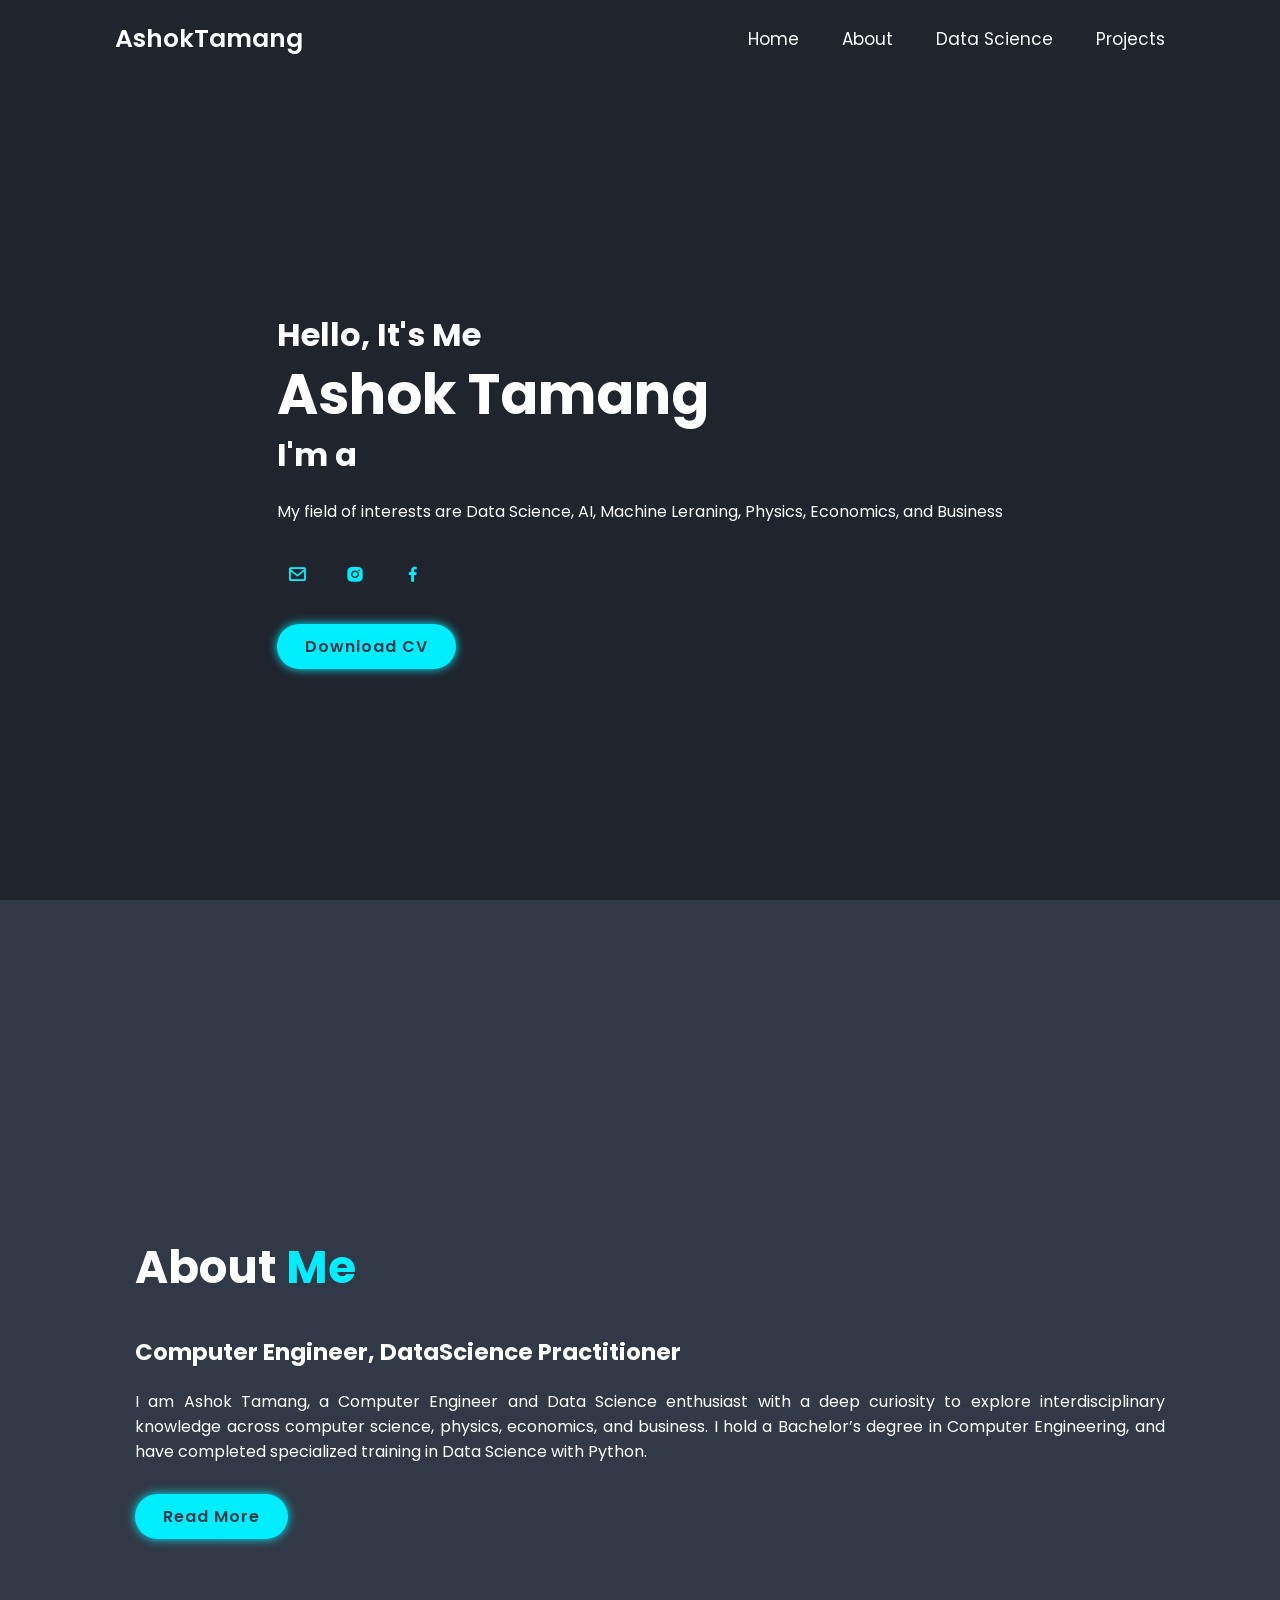
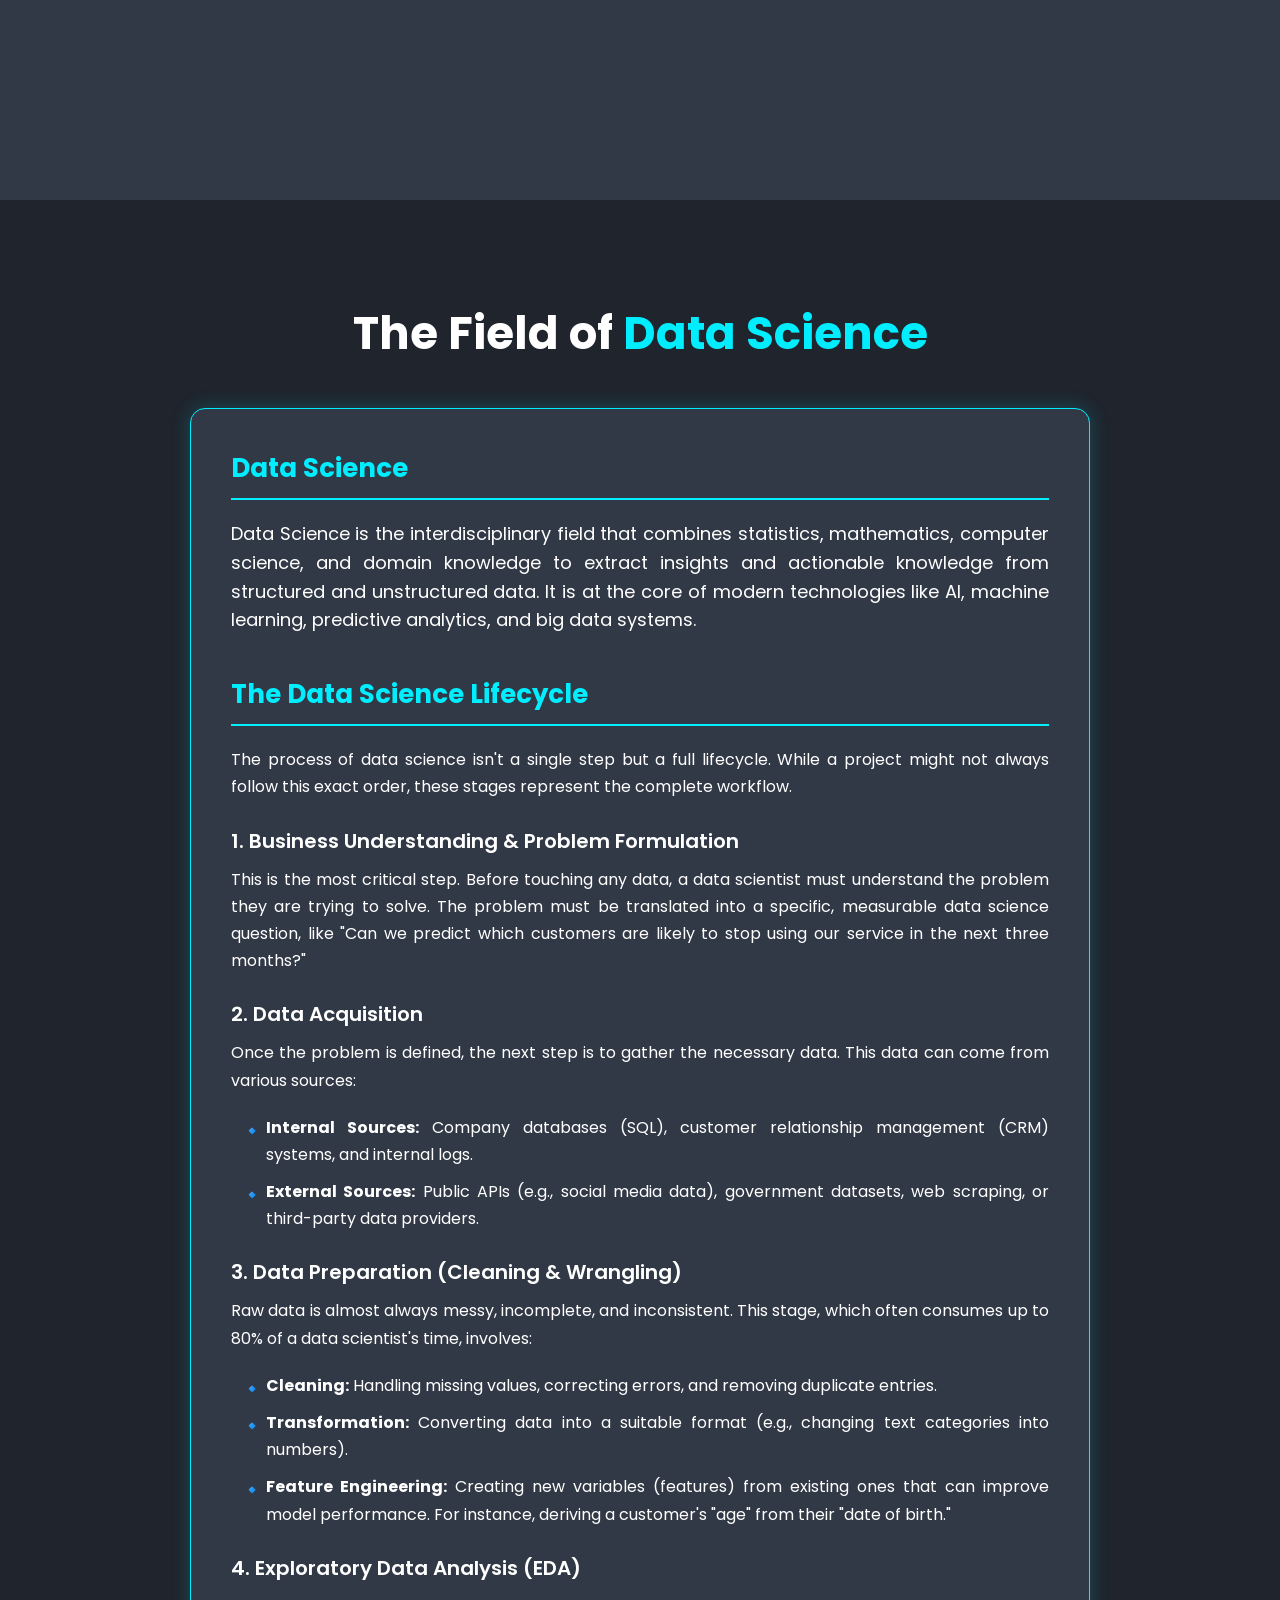
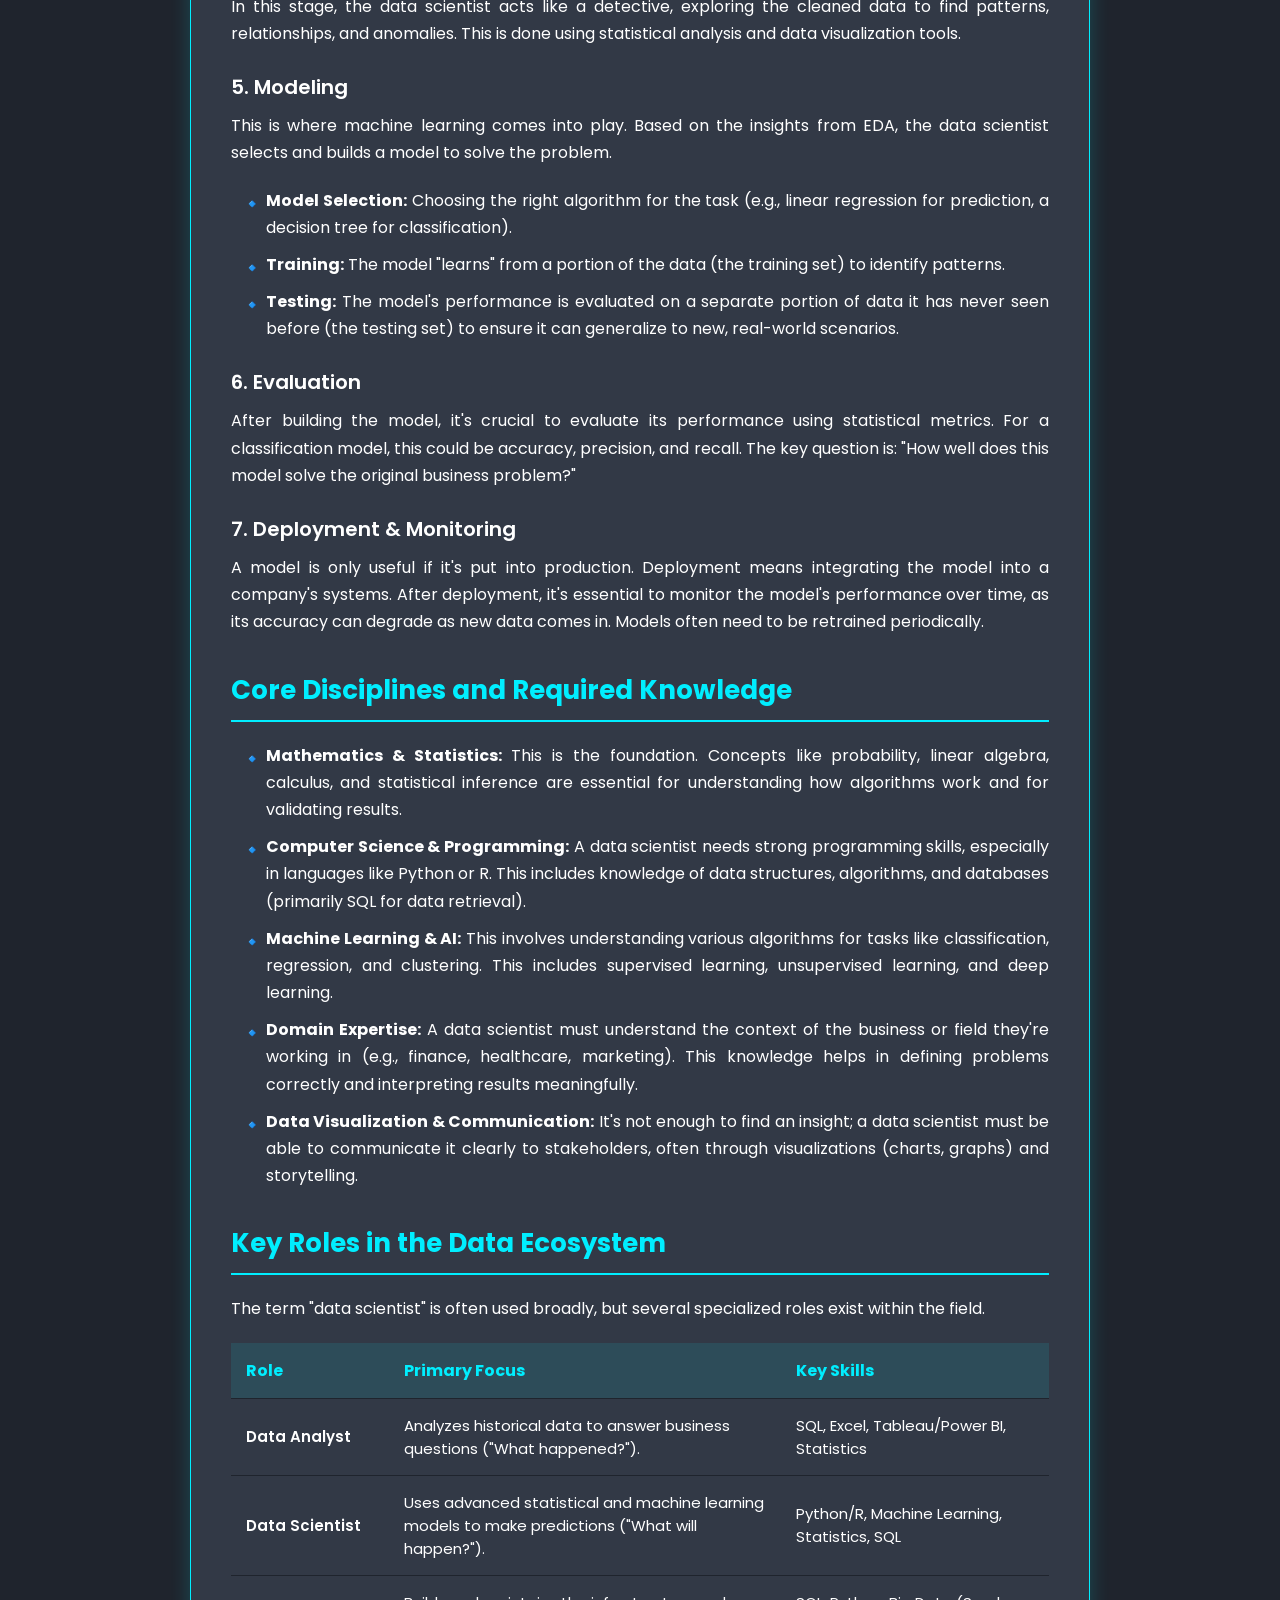
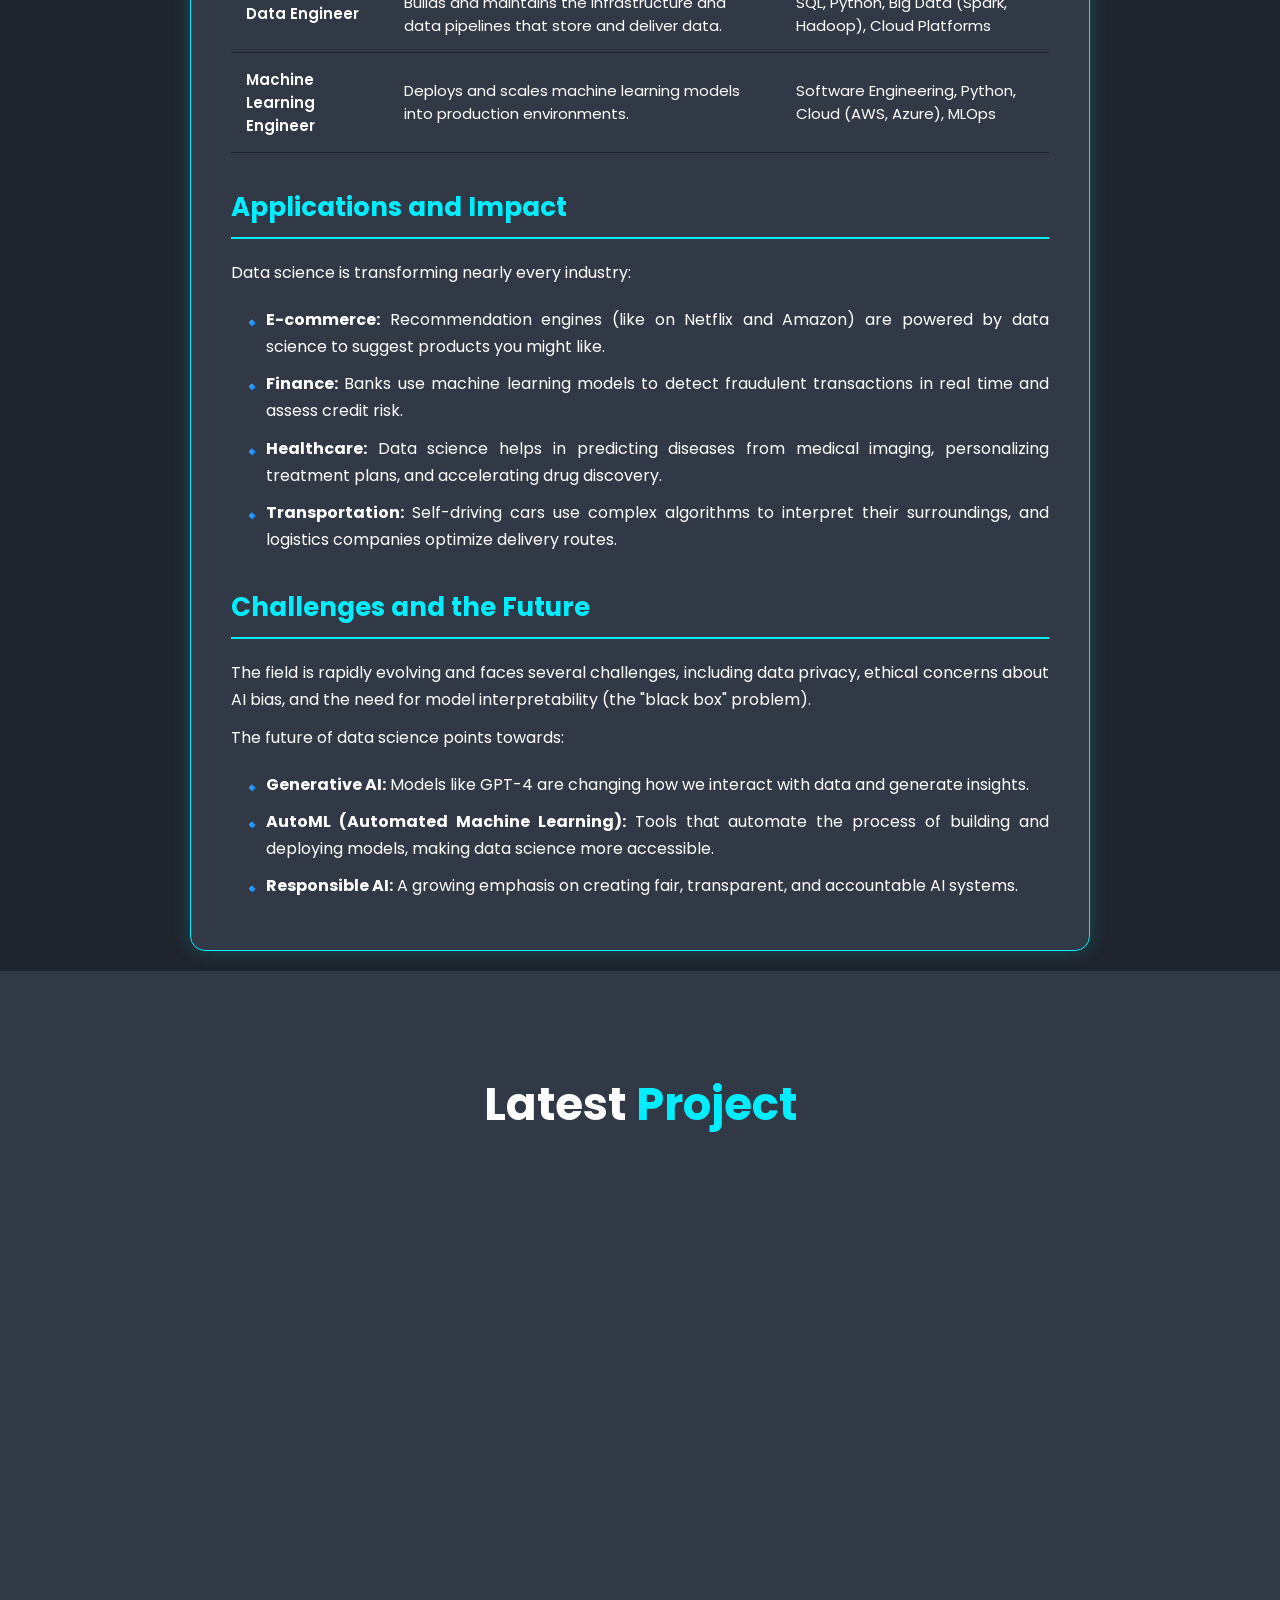
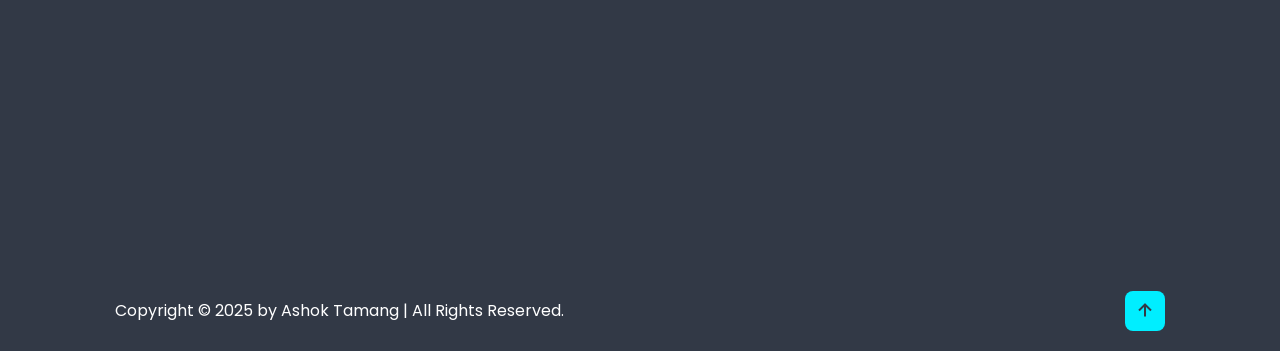
==== index.html @ af1c9cd8 "changes to the about me link" ====
<!DOCTYPE html>
<html lang="en">

<head>
    <meta charset="UTF-8">
    <meta http-equiv="X-UA-Compatible" content="IE=edge">
    <meta name="viewport" content="width=device-width, initial-scale=1.0">
    <title>Ashok Tamang</title>
    <!-- box icons -->
    <link href='https://unpkg.com/boxicons@2.1.4/css/boxicons.min.css' rel='stylesheet'>
    <!-- flaticons -->
    <link href="https://cdnjs.cloudflare.com/ajax/libs/font-awesome/6.5.0/css/all.min.css" rel="stylesheet">
    <!-- cutom css -->
    <link rel="stylesheet" href="css/style.css">
</head>

<body>
    <header class="header">
        <a href="#" class="logo">AshokTamang</a>
        <i class='bx bx-menu' id="menu-icon"></i>
        <nav class="navbar">
            <a href="#home">Home</a>
            <a href="#about">About</a>
            <a href="#datascience">Data Science</a>
            <a href="#portfolio">Projects</a>
        </nav>
    </header>

    <!-- home section design --> 
    <section class="home" id="home">
        <div class="home-content">
            <h3>Hello, It's Me</h3>
            <h1>Ashok Tamang</h1>
            <h3>I'm a <span class="multiple-text"></span></h3>
            <p>My field of interests are Data Science, AI, Machine Leraning, Physics, Economics, and Business</p>
            <div class="social-media"> 
                <a href="https://mail.google.com/mail/?view=cm&fs=1&to=ashokmoktantamang002@gmail.com" target="_blank"><i class='bx bx-envelope'></i></a>
                <a href="https://www.instagram.com/ashoktamang002/"><i class='bx bxl-instagram-alt'></i></a>   
                <a href="https://www.facebook.com/ashok.tamang.112749"><i class='bx bxl-facebook'></i></a>                
            </div>
            <a href="images/homepage/cv.pdf" download class="btn">Download CV</a>
        </div>

        <div class="home-img">
            <img src="images/homepage/home.PNG" alt="">
        </div>
    </section>

    <!-- about section design -->
    <section class="about" id="about">
        <div class="about-img">
            <img src="images/homepage/about.PNG" alt="">
        </div>

        <div class="about-content">
            <h2 class="heading">About <span>Me</span></h2>
            <h3>Computer Engineer, DataScience Practitioner</h3>
            <p>I am Ashok Tamang, a Computer Engineer and Data Science enthusiast with a deep curiosity to explore interdisciplinary knowledge across computer science, physics, economics, and business. 
               I hold a Bachelor’s degree in Computer Engineering, and have completed specialized training in Data Science with Python.
            </p>
            <a href="about.html" class="btn">Read More</a>
        </div>
    </section>

    <section class="datascience" id="datascience">
        <h2 class="heading">The Field of <span>Data Science</span></h2>
        <div class="datascience-container">
            <h3>Data Science</h3>
            <p class="intro-text">
                Data Science is the interdisciplinary field that combines statistics, mathematics, computer science, and domain knowledge to extract insights and actionable knowledge from structured and unstructured data. It is at the core of modern technologies like AI, machine learning, predictive analytics, and big data systems.
            </p>
            <div class="content-block">
                <h3>The Data Science Lifecycle</h3>
                <p>The process of data science isn't a single step but a full lifecycle. While a project might not always follow this exact order, these stages represent the complete workflow.</p>
                
                <h4>1. Business Understanding & Problem Formulation</h4>
                <p>This is the most critical step. Before touching any data, a data scientist must understand the problem they are trying to solve. The problem must be translated into a specific, measurable data science question, like "Can we predict which customers are likely to stop using our service in the next three months?"</p>

                <h4>2. Data Acquisition</h4>
                <p>Once the problem is defined, the next step is to gather the necessary data. This data can come from various sources:</p>
                <ul>
                    <li><strong>Internal Sources:</strong> Company databases (SQL), customer relationship management (CRM) systems, and internal logs.</li>
                    <li><strong>External Sources:</strong> Public APIs (e.g., social media data), government datasets, web scraping, or third-party data providers.</li>
                </ul>

                <h4>3. Data Preparation (Cleaning & Wrangling)</h4>
                <p>Raw data is almost always messy, incomplete, and inconsistent. This stage, which often consumes up to 80% of a data scientist's time, involves:</p>
                <ul>
                    <li><strong>Cleaning:</strong> Handling missing values, correcting errors, and removing duplicate entries.</li>
                    <li><strong>Transformation:</strong> Converting data into a suitable format (e.g., changing text categories into numbers).</li>
                    <li><strong>Feature Engineering:</strong> Creating new variables (features) from existing ones that can improve model performance. For instance, deriving a customer's "age" from their "date of birth."</li>
                </ul>
                
                <h4>4. Exploratory Data Analysis (EDA)</h4>
                <p>In this stage, the data scientist acts like a detective, exploring the cleaned data to find patterns, relationships, and anomalies. This is done using statistical analysis and data visualization tools.</p>

                <h4>5. Modeling</h4>
                <p>This is where machine learning comes into play. Based on the insights from EDA, the data scientist selects and builds a model to solve the problem.</p>
                <ul>
                    <li><strong>Model Selection:</strong> Choosing the right algorithm for the task (e.g., linear regression for prediction, a decision tree for classification).</li>
                    <li><strong>Training:</strong> The model "learns" from a portion of the data (the training set) to identify patterns.</li>
                    <li><strong>Testing:</strong> The model's performance is evaluated on a separate portion of data it has never seen before (the testing set) to ensure it can generalize to new, real-world scenarios.</li>
                </ul>

                <h4>6. Evaluation</h4>
                <p>After building the model, it's crucial to evaluate its performance using statistical metrics. For a classification model, this could be accuracy, precision, and recall. The key question is: "How well does this model solve the original business problem?"</p>
                
                <h4>7. Deployment & Monitoring</h4>
                <p>A model is only useful if it's put into production. Deployment means integrating the model into a company's systems. After deployment, it's essential to monitor the model's performance over time, as its accuracy can degrade as new data comes in. Models often need to be retrained periodically.</p>
            </div>

            <div class="content-block">
                <h3>Core Disciplines and Required Knowledge</h3>
                <ul>
                    <li><strong>Mathematics & Statistics:</strong> This is the foundation. Concepts like probability, linear algebra, calculus, and statistical inference are essential for understanding how algorithms work and for validating results.</li>
                    <li><strong>Computer Science & Programming:</strong> A data scientist needs strong programming skills, especially in languages like Python or R. This includes knowledge of data structures, algorithms, and databases (primarily SQL for data retrieval).</li>
                    <li><strong>Machine Learning & AI:</strong> This involves understanding various algorithms for tasks like classification, regression, and clustering. This includes supervised learning, unsupervised learning, and deep learning.</li>
                    <li><strong>Domain Expertise:</strong> A data scientist must understand the context of the business or field they're working in (e.g., finance, healthcare, marketing). This knowledge helps in defining problems correctly and interpreting results meaningfully.</li>
                    <li><strong>Data Visualization & Communication:</strong> It's not enough to find an insight; a data scientist must be able to communicate it clearly to stakeholders, often through visualizations (charts, graphs) and storytelling.</li>
                </ul>
            </div>

            <div class="content-block">
                <h3>Key Roles in the Data Ecosystem</h3>
                <p>The term "data scientist" is often used broadly, but several specialized roles exist within the field.</p>
                <table class="roles-table">
                    <thead>
                        <tr>
                            <th>Role</th>
                            <th>Primary Focus</th>
                            <th>Key Skills</th>
                        </tr>
                    </thead>
                    <tbody>
                        <tr>
                            <td><strong>Data Analyst</strong></td>
                            <td>Analyzes historical data to answer business questions ("What happened?").</td>
                            <td>SQL, Excel, Tableau/Power BI, Statistics</td>
                        </tr>
                        <tr>
                            <td><strong>Data Scientist</strong></td>
                            <td>Uses advanced statistical and machine learning models to make predictions ("What will happen?").</td>
                            <td>Python/R, Machine Learning, Statistics, SQL</td>
                        </tr>
                        <tr>
                            <td><strong>Data Engineer</strong></td>
                            <td>Builds and maintains the infrastructure and data pipelines that store and deliver data.</td>
                            <td>SQL, Python, Big Data (Spark, Hadoop), Cloud Platforms</td>
                        </tr>
                        <tr>
                            <td><strong>Machine Learning Engineer</strong></td>
                            <td>Deploys and scales machine learning models into production environments.</td>
                            <td>Software Engineering, Python, Cloud (AWS, Azure), MLOps</td>
                        </tr>
                    </tbody>
                </table>
            </div>

            <div class="content-block">
                <h3>Applications and Impact</h3>
                <p>Data science is transforming nearly every industry:</p>
                 <ul>
                    <li><strong>E-commerce:</strong> Recommendation engines (like on Netflix and Amazon) are powered by data science to suggest products you might like.</li>
                    <li><strong>Finance:</strong> Banks use machine learning models to detect fraudulent transactions in real time and assess credit risk.</li>
                    <li><strong>Healthcare:</strong> Data science helps in predicting diseases from medical imaging, personalizing treatment plans, and accelerating drug discovery.</li>
                    <li><strong>Transportation:</strong> Self-driving cars use complex algorithms to interpret their surroundings, and logistics companies optimize delivery routes.</li>
                </ul>
            </div>

            <div class="content-block">
                <h3>Challenges and the Future</h3>
                <p>The field is rapidly evolving and faces several challenges, including data privacy, ethical concerns about AI bias, and the need for model interpretability (the "black box" problem).</p>
                <p>The future of data science points towards:</p>
                <ul>
                    <li><strong>Generative AI:</strong> Models like GPT-4 are changing how we interact with data and generate insights.</li>
                    <li><strong>AutoML (Automated Machine Learning):</strong> Tools that automate the process of building and deploying models, making data science more accessible.</li>
                    <li><strong>Responsible AI:</strong> A growing emphasis on creating fair, transparent, and accountable AI systems.</li>
                </ul>
            </div>
        </div>
    </section>

     <!-- portfolio section design -->
      <section class="portfolio" id="portfolio">
        <h2 class="heading">Latest <span>Project</span></h2>
        <div class="portfolio-container">
            <div class="portfolio-box">
                <img src="images/homepage/portfolio1.jpg" alt="">
                <div class="portfolio-layer">
                    <h4> BluechipStocks Price Trend Forecast</h4>
                    <p>Using LSTM Recurrent Neural Network 
                    </p>
                    <a href="bluechipStocks.html"><i class='bx bx-link-external'></i></a>
                </div>
            </div>

            <div class="portfolio-box">
                <img src="images/faceMaskDetection/faceMaskDetection.JPG" alt="">
                <div class="portfolio-layer">
                    <h4>Face Mask Detection</h4>
                    <p>Using YOLOv8
                    </p>
                    <a href="faceMaskDetection.html"><i class='bx bx-link-external'></i></a>
                </div>
            </div>
            
            <div class="portfolio-box">
                <img src="images/homepage/portfolio3.jpeg" alt="">
                <div class="portfolio-layer">
                    <h4>Bank Credit Default Prediction</h4>
                    <p>Work in Progress
                    </p>
                    <a href="#"><i class='bx bx-link-external'></i></a>
                </div>
            </div>
        </div>
      </section>

      <!-- footer design  -->
      <footer class="footer">
        <div class="footer-text">
            <p>Copyright &copy; 2025 by Ashok Tamang | All Rights Reserved.</p>
        </div>

        <div class="footer-iconTop">
            <a href="#home"><i class='bx bx-up-arrow-alt'></i></a>
        </div>
      </footer>

      <!-- scroll reveal  -->
      <script src="https://unpkg.com/scrollreveal"></script>

      <!-- typed js  -->
      <script src="https://cdn.jsdelivr.net/npm/typed.js@2.0.12"></script>

      <!-- custom js -->
      <script src="../js/script.js"></script>

</body>

</html>
---- css/style.css ----
@import url('https://fonts.googleapis.com/css2?family=Poppins:wght@300;400;500;600;700;800;900&display=swap');

*{
    margin: 0;
    padding: 0;
    box-sizing:border-box;
    text-decoration: none;
    border: none;
    outline: none;
    scroll-behavior: smooth;
    font-family: 'Poppins', sans-serif;
}

:root {
    --bg-color: #1f242d;
    --second-bg-color: #323946;
    --text-color: #fff;
    --main-color: #0ef;
}

html{
    font-size: 62.5%;
    overflow-x: hidden;
}

body{
    background: var(--bg-color);
    color: var(--text-color);
}

section{
    min-height: 100vh;
    padding: 10rem 9% 2rem;

}

.header {
    position: fixed;
    top:0;
    left:0;
    width: 100%;
    padding: 2rem 9%;
    background: var(--bg-color);
    display: flex;
    justify-content: space-between;
    align-items: center;
    z-index: 100;
}

.header.sticky {
    border-bottom: .1rem solid rgba(0, 0, 0, .2);
}

.logo{
    font-size: 2.5rem;
    color: var(--text-color);
    font-weight: 600;
    cursor: default;
}

.navbar a {
    font-size: 1.7rem;
    color: var(--text-color);
    margin-left: 4rem;
    transition: .3s;
}

.navbar a:hover {
    color: var(--main-color);
}

#menu-icon{
  font-size:  3.6rem;
  color: var(--text-color);
  display: none;
}

.home{
    display: flex;
    justify-content: center;
    align-items: center;
}

.home-img img{
    width: 35vw;
    animation: floatImage 4s ease-in-out infinite;
}

@keyframes floatImage {
    0% {
        transform: tranlateY(0);
    }
    50% {
        transform: translateY(-2.4rem); 
    }
    100% {
        transform: translateY(0);
    }
}

.home-content h3 {
    font-size: 3.2rem;
    font-weight: 700;
}

.home-content h3:nth-of-type(2) {
    margin-bottom: 2rem;
}

span {
    color: var(--main-color);
}

.home-content h1 {
    font-size: 5.6rem;
    font-weight: 700;
    line-height: 1.3;
}

.home-content p{
    font-size: 1.6rem;
}

.social-media a{
    display: inline-flex;
    justify-content: center;
    align-items: center;
    width: 4rem;
    height: 4rem;
    background: transparent;
    border-radius: 50%;
    font-size: 2rem;
    color: var(--main-color);
    margin: 3rem 1.5rem 3rem 0;
    transition: .5s ease;
}

.social-media a:hover{
    background: var(--main-color);
    color: var(--second-bg-color);
    box-shadow: 0 0 1rem var(--main-color)
}

.btn {
    display: inline-block;
    padding: 1rem 2.8rem;
    background: var(--main-color);
    border-radius: 4rem;
    box-shadow: 0 0 1rem var(--main-color);
    font-size: 1.6rem;
    color: var(--second-bg-color);
    letter-spacing: .1rem;
    font-weight: 600;
    transition: .5s ease;
}

.btn:hover {
    box-shadow: none;
}

.about{
    display: flex;
    justify-content: center;
    align-items: center;
    gap: 2rem;
    background: var(--second-bg-color)
}

.about-img img{
    width: 35vw;
}

.heading{
    text-align: center;
    font-size: 4.5rem;
}

.about-content h2{
    text-align: left;
    line-height: 1.2;
}

.about-content h3{
    font-size: 2.3rem;
}

.about-content p{
    font-size: 1.6rem;
    margin: 2rem 0 3rem;
    text-align: justify;
    text-justify: inter-word; /* balances spacing between words */
}

section {
    min-height: 100vh;
    padding: 10rem 9% 2rem;
}

.heading {
    text-align: center;
    font-size: 4.5rem;
    margin-bottom: 4rem;
}

.heading span {
    color: var(--main-color);
}

/* Data Science Section Styles */
.datascience-container {
    max-width: 900px;
    margin: 0 auto;
    background: var(--second-bg-color);
    padding: 4rem;
    border-radius: 1.5rem;
    box-shadow: 0 0 2rem rgba(0, 239, 255, 0.2);
    border: 1px solid var(--main-color);
    text-align: justify;
    text-justify: inter-word; /* balances spacing between words */
    
}

.datascience-container .intro-text {
    font-size: 1.8rem;
    text-align: center;
    margin-bottom: 4rem;
    font-weight: 400;
    line-height: 1.6;
    text-align: justify;
    text-justify: inter-word; /* balances spacing between words */
}

.content-block {
    margin-bottom: 3.5rem;
}

.content-block:last-child {
    margin-bottom: 0;
}

.datascience-container h3{
    font-size: 2.6rem;
    color: var(--main-color);
    margin-bottom: 2rem;
    padding-bottom: 1rem;
    border-bottom: 2px solid var(--main-color);
}

.content-block h3 {
    font-size: 2.6rem;
    color: var(--main-color);
    margin-bottom: 2rem;
    padding-bottom: 1rem;
    border-bottom: 2px solid var(--main-color);
}

.content-block h4 {
    font-size: 2rem;
    color: var(--text-color);
    font-weight: 600;
    margin-top: 2.5rem;
    margin-bottom: 1rem;
}

.content-block p, .content-block li {
    font-size: 1.6rem;
    line-height: 1.7;
}

.content-block p {
    margin-bottom: 1rem;
}

.content-block ul {
    list-style: none;
    padding-left: 1rem;
    margin-top: 2rem;
}

.content-block ul li {
    position: relative;
    padding-left: 2.5rem;
    margin-bottom: 1rem;
}

.content-block ul li::before {
    content: '🔹';
    position: absolute;
    left: 0;
    top: 2px;
    color: var(--main-color);
    font-size: 1.8rem;
}

/* Table Styles */
.roles-table {
    width: 100%;
    border-collapse: collapse;
    margin-top: 2rem;
    font-size: 1.5rem;
}

.roles-table th, .roles-table td {
    padding: 1.5rem;
    text-align: left;
    border-bottom: 1px solid var(--bg-color);
}

.roles-table th {
    background-color: rgba(0, 239, 255, 0.1);
    color: var(--main-color);
    font-size: 1.6rem;
}

.roles-table tbody tr:hover {
    background-color: var(--bg-color);
    transition: background-color 0.3s ease;
}

.roles-table td strong {
    color: var(--text-color);
    font-weight: 600;
}

.portfolio {
    background: var(--second-bg-color);
}

.portfolio h2 {
    margin-bottom: 4rem;
}

.portfolio-container {
    display: grid;
    grid-template-columns: repeat(3, 1fr);
    align-items: center;
    gap: 2.5rem;
}

.portfolio-container .portfolio-box {
    position: relative;
    border-radius: 2rem;
    box-shadow: 0 0 1rem var(--bg-color);
    overflow: hidden;
    display: flex;
}

.portfolio-box img{
    width: 100%;
    transition: .5s ease;
}

.portfolio-box:hover img {
    transform: scale(1.1);
}

.portfolio-box .portfolio-layer {
    position: absolute;
    bottom: 0;
    left: 0;
    width: 100%;
    height: 100%;
    background: linear-gradient(rgba(0, 0, 0, .1), var(--main-color));
    display: flex;
    justify-content: center;
    align-items: center;
    flex-direction: column;
    text-align: center;
    padding: 0 4rem;
    transform: translateY(100%);
    transition: .5s ease;
}

.portfolio-box:hover .portfolio-layer {
    transform: translateY(0);
}

.portfolio-layer h4 {
    font-size: 3rem;
}

.portfolio-layer p {
    font-size: 1.6rem;
    margin: .3rem 0 1rem;
}

.portfolio-layer a {
    display: inline-flex;
    justify-content: center;
    align-items: center;
    width: 5rem;
    height: 5rem;
    background: var(--text-color);
    border-radius: 50%;
}

.portfolio-layer a i {
    font-size: 2rem;
    color: var(--second-bg-color)
}

.footer {
    display: flex;
    justify-content: space-between;
    align-items: center;
    flex-wrap: wrap;
    padding: 2rem 9%;
    background: var(--second-bg-color);
}

.footer-text p {
    font-size: 1.6rem;
}

.footer-iconTop a {
    display: inline-flex;
    justify-content: center;
    align-items: center;
    padding: .8rem;
    background: var(--main-color);
    border-radius: .8rem;
    transition: .5s ease;
}

.footer-iconTop a:hover {
    box-shadow: 0 0 1rem var(--main-color)
}

.footer-iconTop a i {
    font-size: 2.4rem;
    color: var(--second-bg-color);
}


/* BREAKPOINTS */
@media (max-width: 1200px) {
    html {
        font-size: 55%;
    }
}

@media (max-width: 991px) {
    .header {
        padding: 2rem 3%;
    }

    section {
        padding: 10rem 3% 2rem;
    }

    .portfolio {
        padding-bottom: 7rem;
    }

    .footer {
        padding: 2rem 3%;
    }
}

@media (max-width: 768px) {
    #menu-icon {
        display: block;
    }

    .navbar {
        position: absolute;
        top: 100%;
        left: 0;
        width: 100%;
        padding: 1rem 3%;
        background: var(--bg-color);
        border-top: .1rem solid rgba(0, 0, 0, .2);
        box-shadow: 0 .5rem 1rem rgba(0, 0, 0, .2);
        display: none;
    }

    .navbar.active {
        display: block;
    }

    .navbar a {
        display: block;
        font-size: 2rem;
        margin: 3rem 0;
    }

    .home {
        flex-direction: column;
    }

    .home-content h3 {
        font-size: 2.6rem;
    }

    .home-content h1 {
        font-size: 5rem;
    }

    .home-img img {
        width: 70vw;
        margin-top: 4rem;
    }

    .about {
        flex-direction: column-reverse;
    }

    .about img {
        width: 70vw;
        margin-top: 4rem;
    }

    .portfolio h2 {
        margin-bottom: 3rem;
    }

    .portfolio-container {
        grid-template-columns: repeat(2, 1fr);
    }
}

@media (max-width: 617px) {
    .portfolio-container {
        grid-template-columns: 1fr
    }
}

@media (max-width: 450px) {
    html{
        font-size: 50%;
    }
}

@media (max-width: 365px) {
    .home-img img {
        width: 90vw;
    }

    .about-img img {
        width: 90vw;
    }

    .footer {
        flex-direction: column-reverse;
    }

    .footer p {
        text-align: center;
        margin-top: 2rem;
    }
}
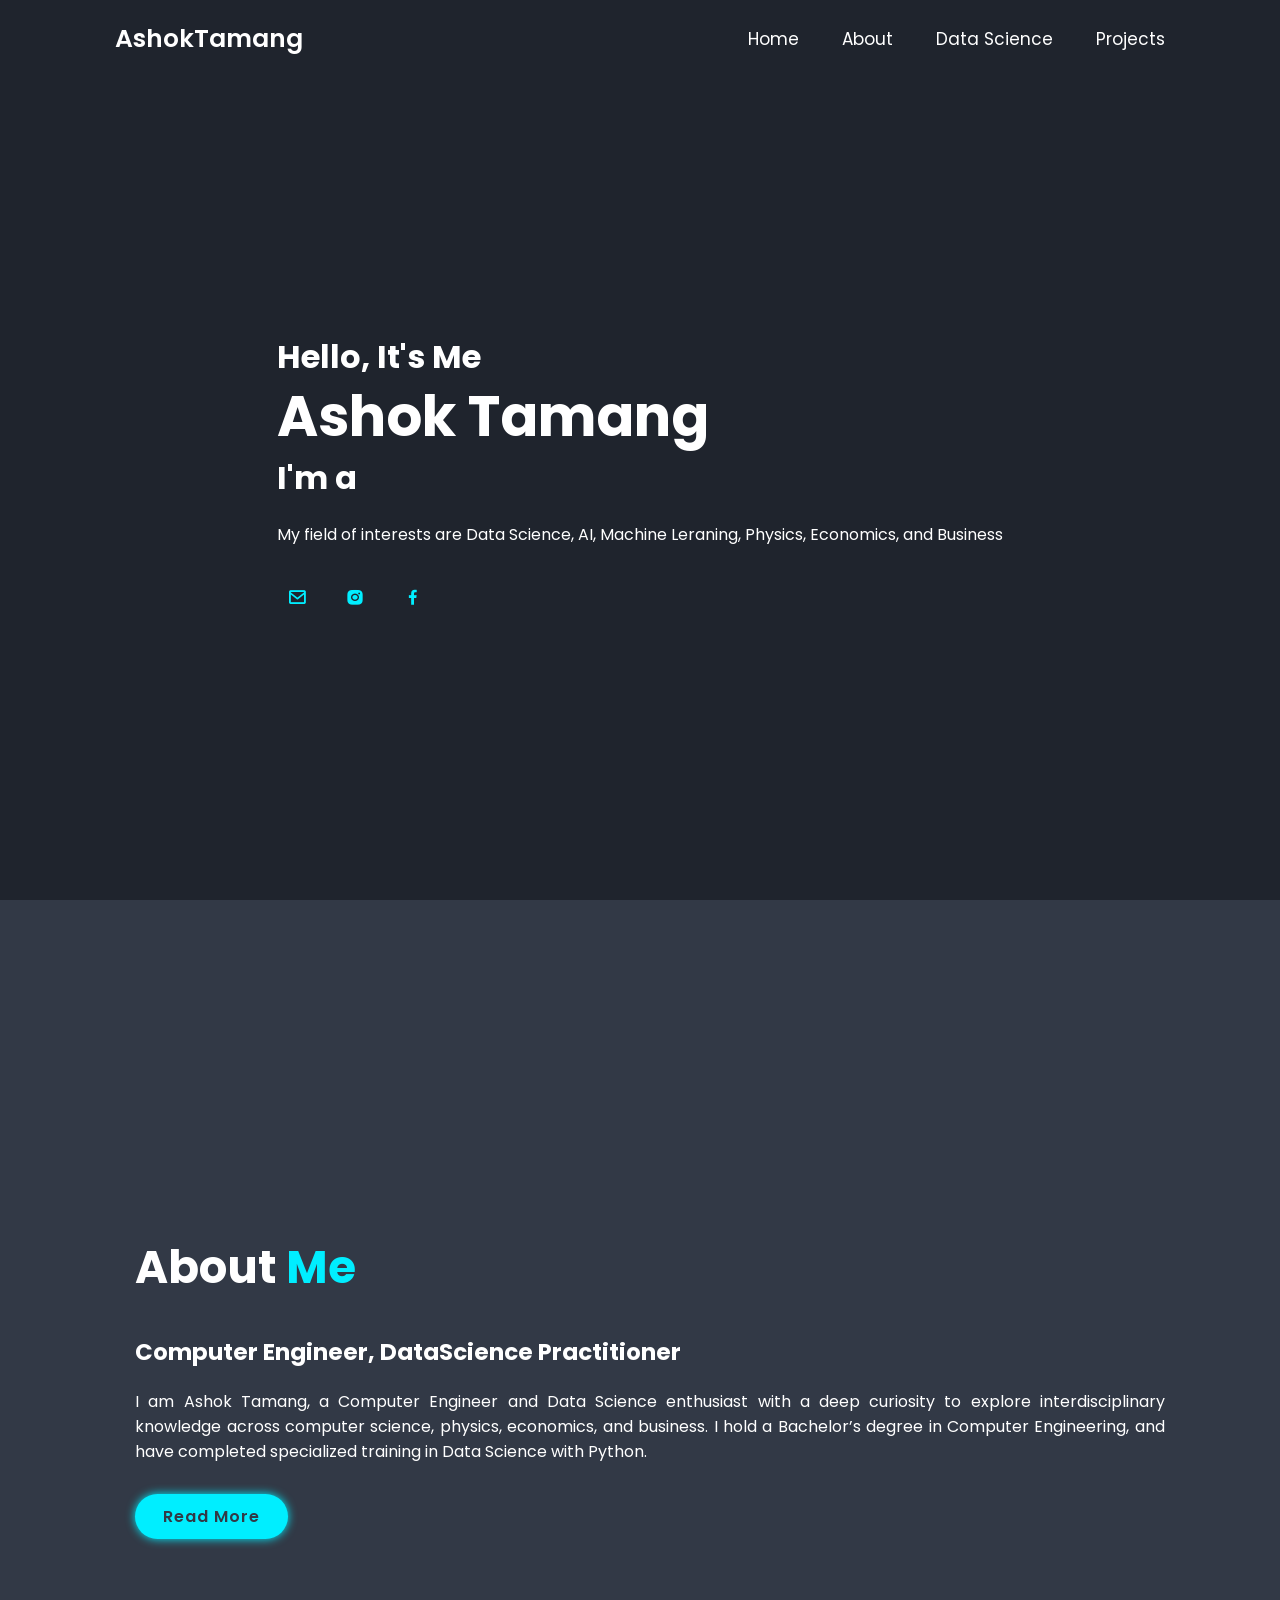
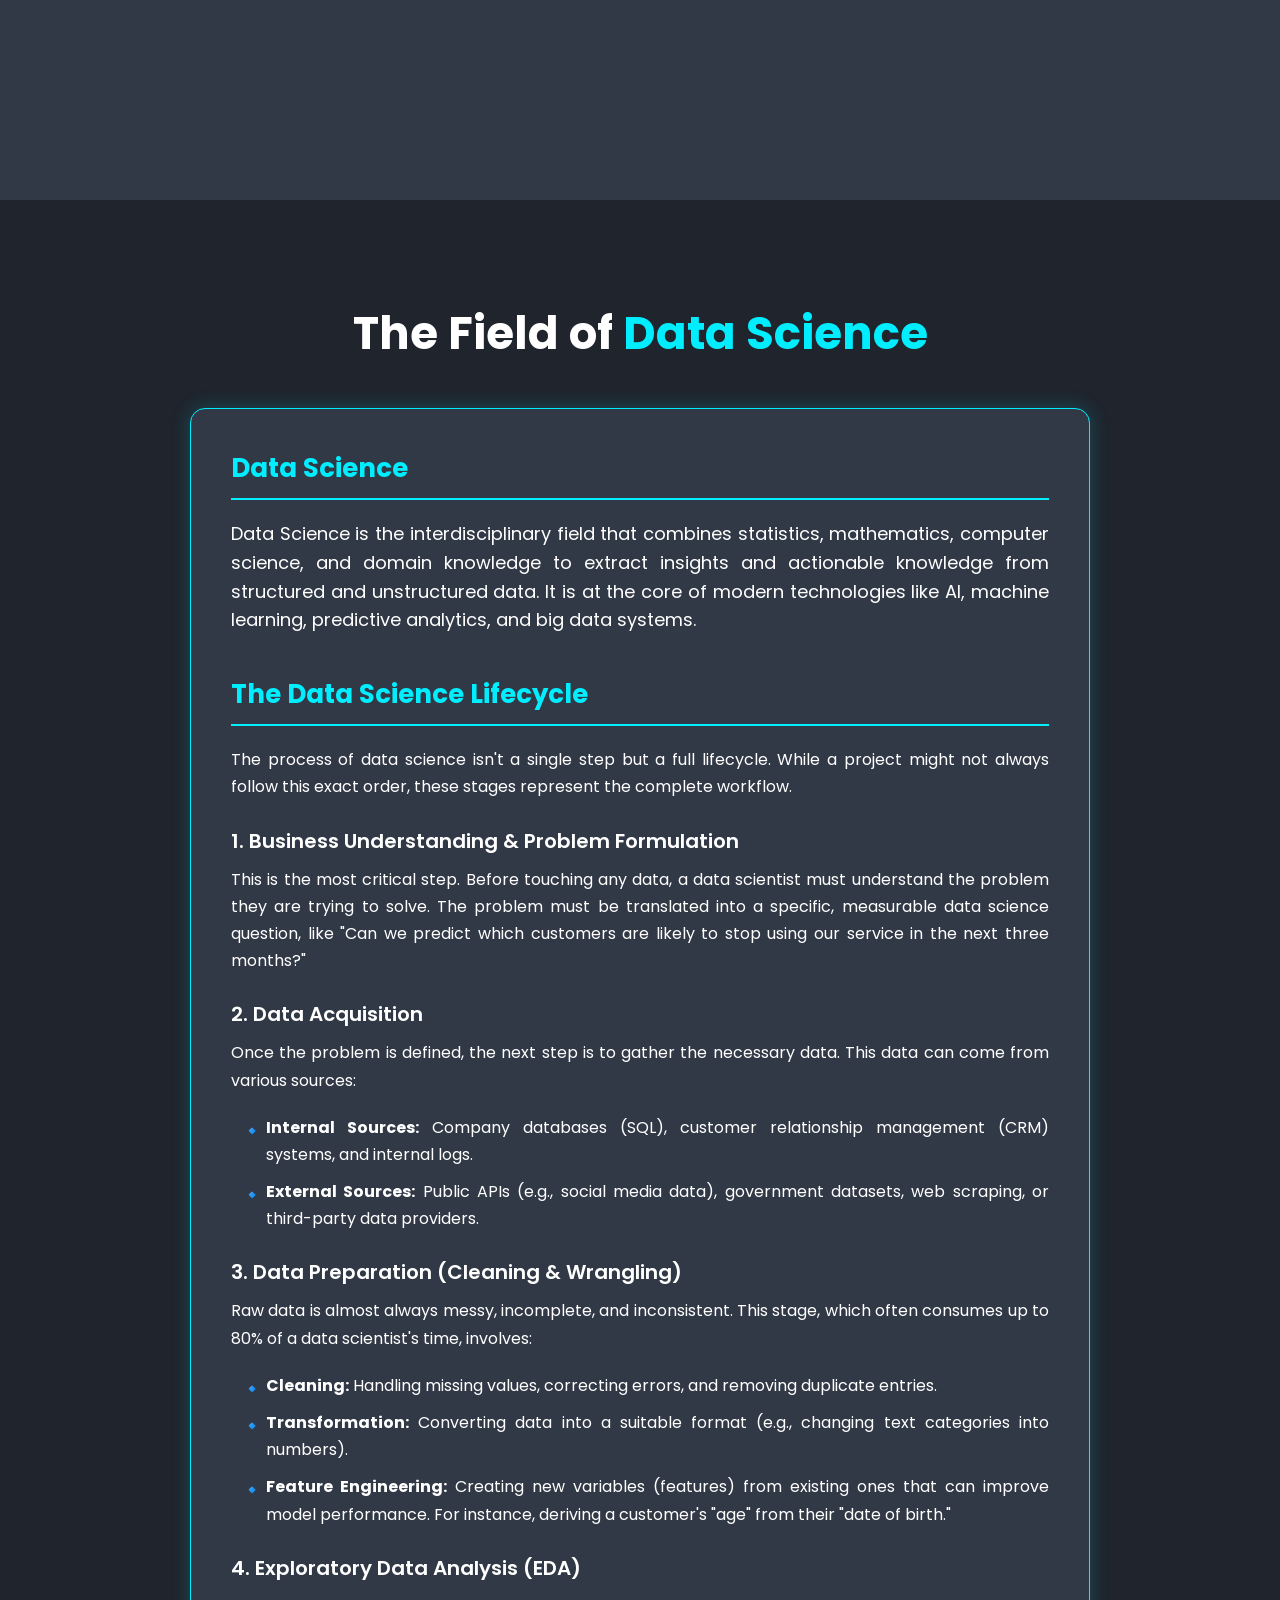
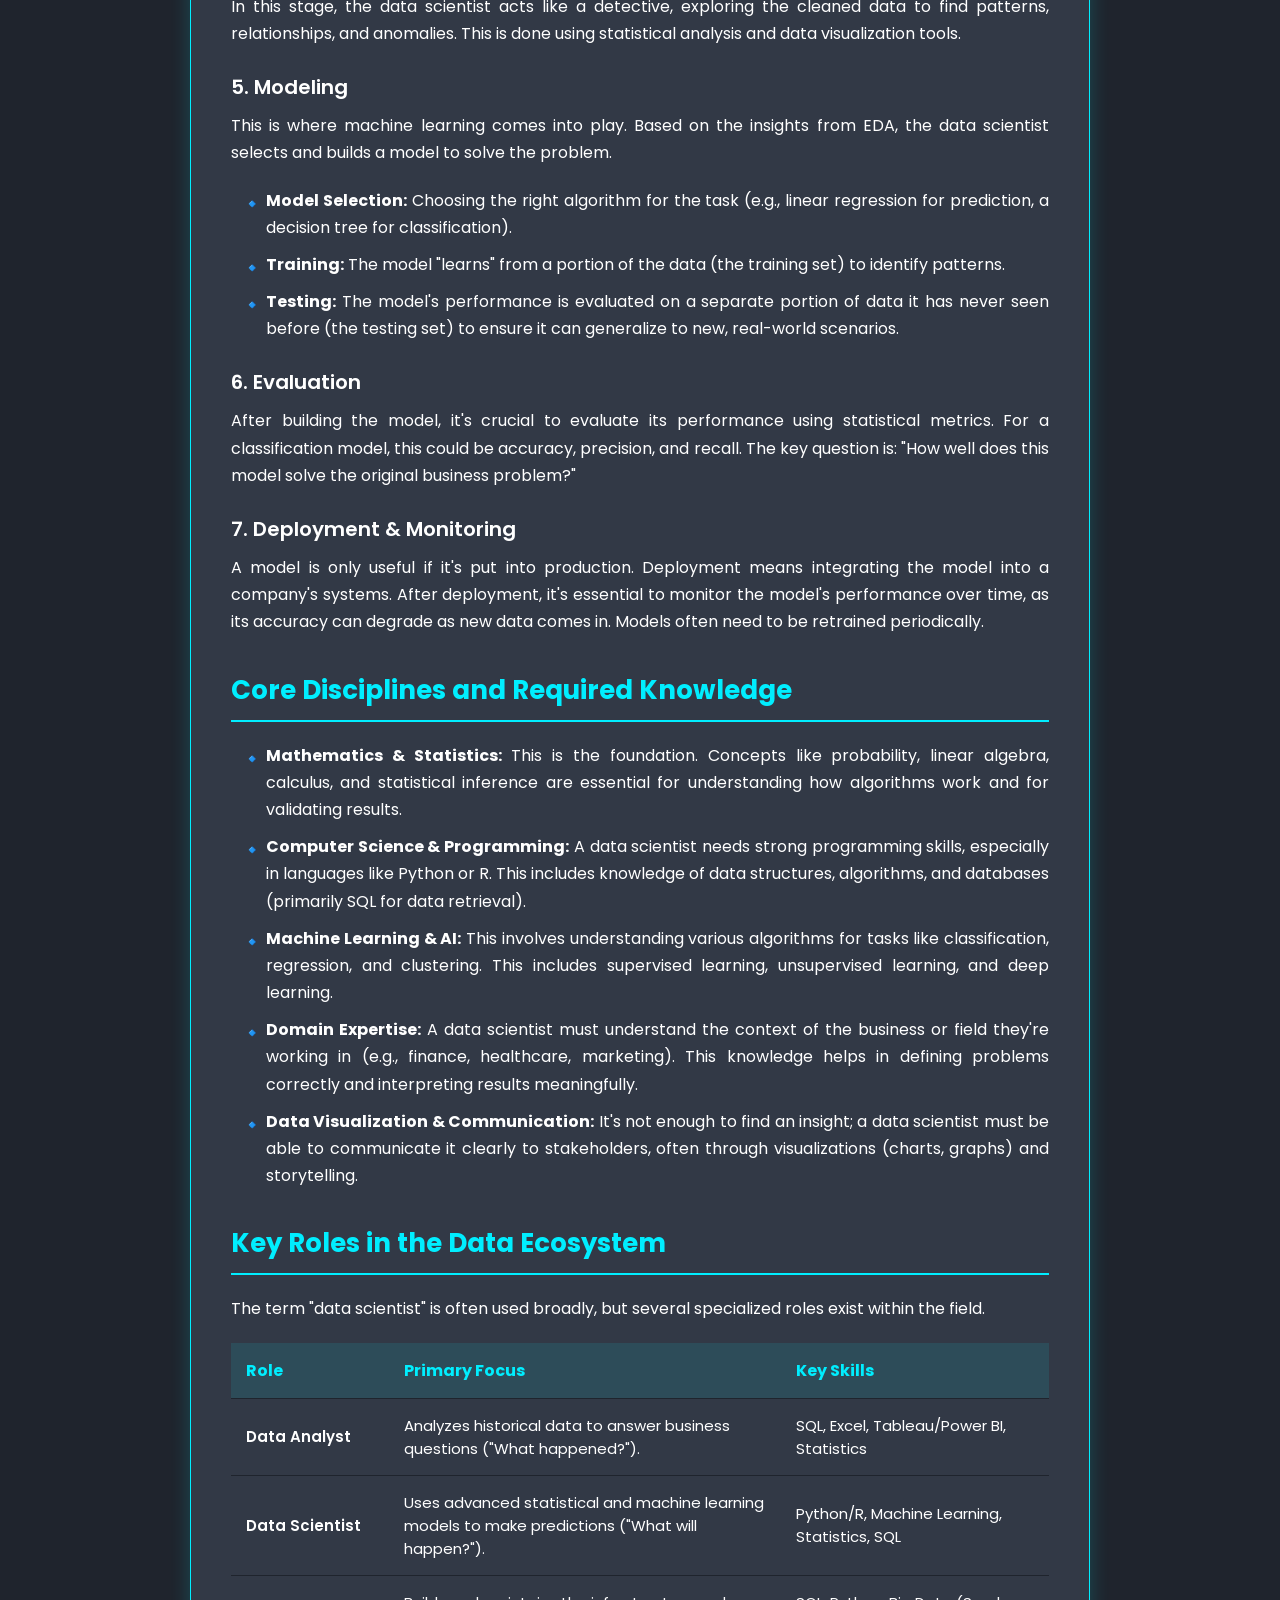
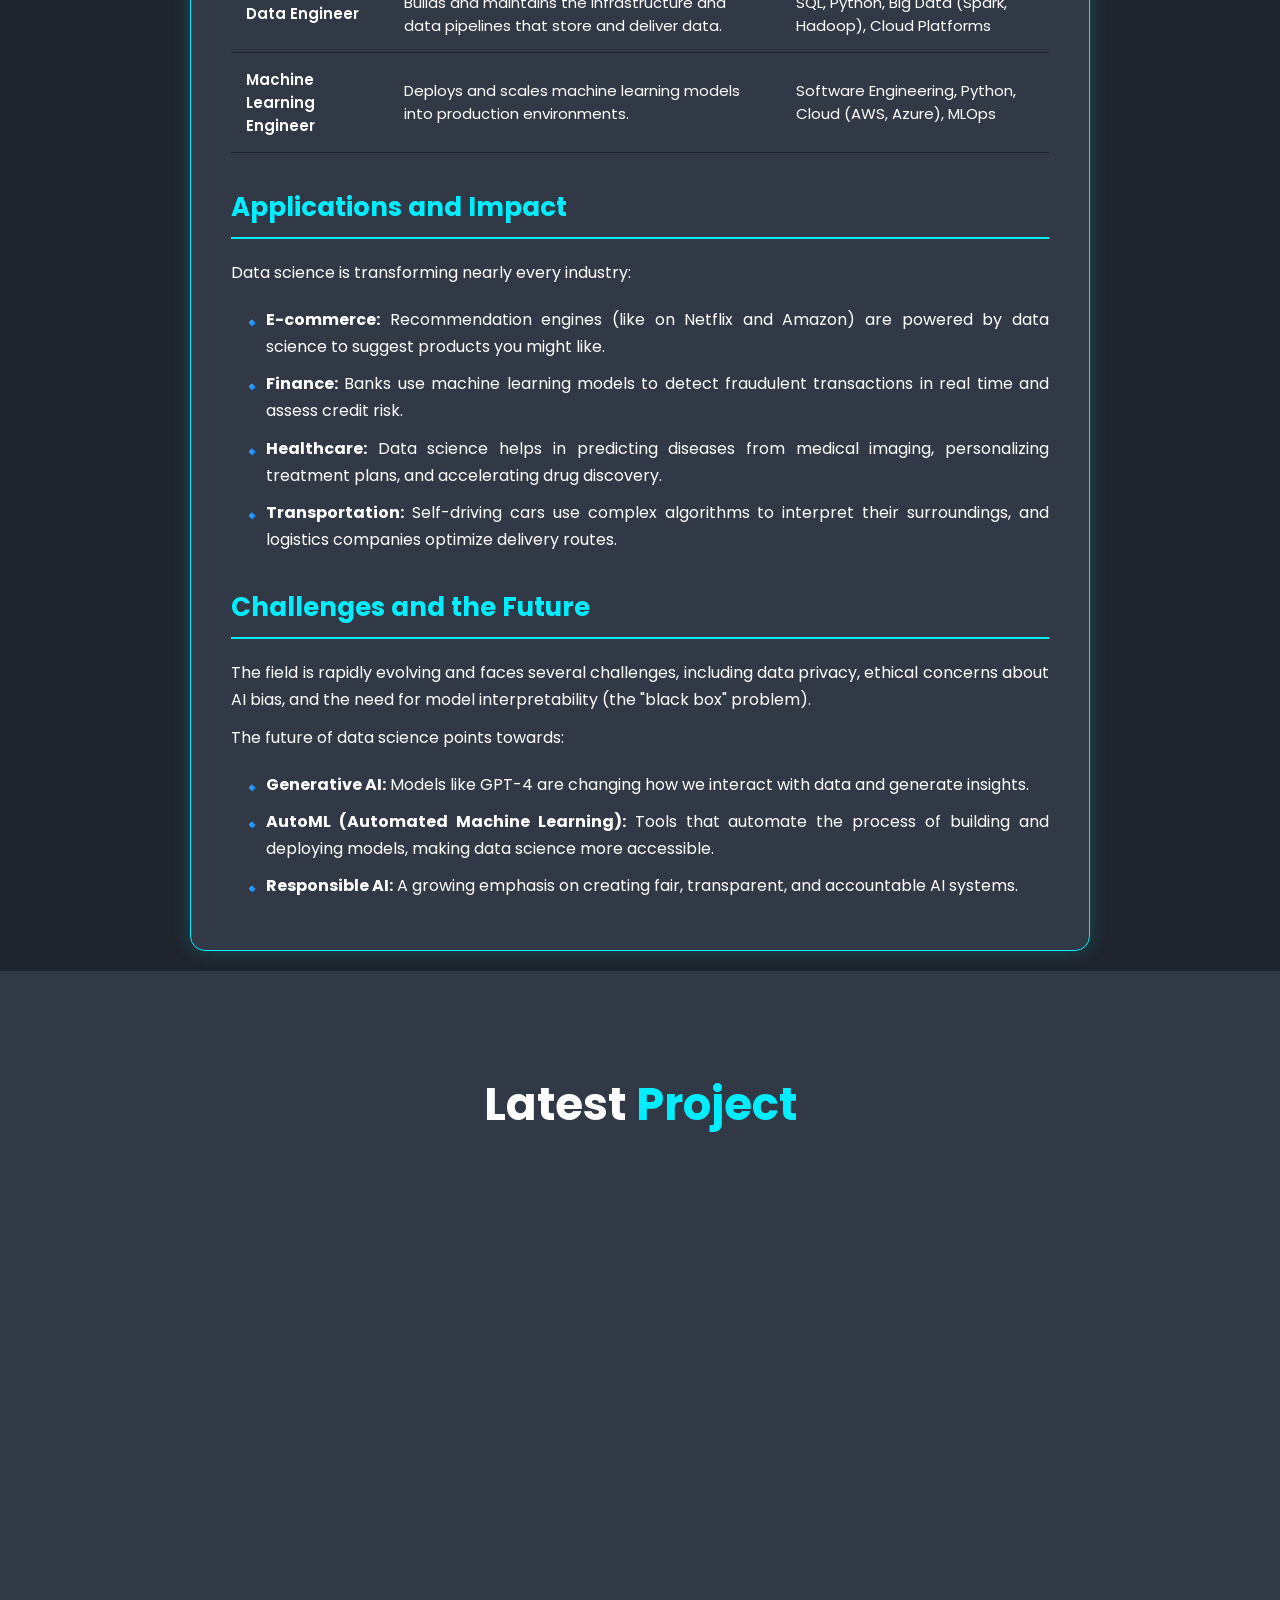
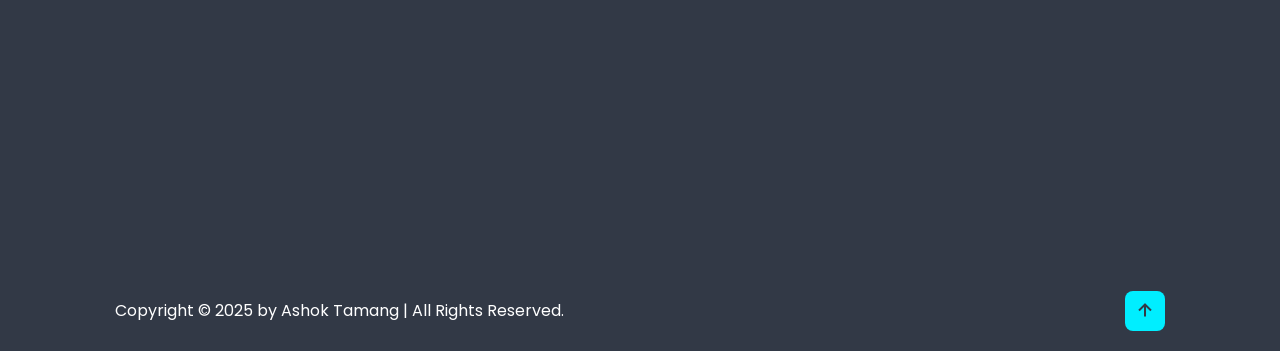
==== commit 0fbf8f0a: "final year project report updated" ====
--- a/index.html
+++ b/index.html
@@ -38,7 +38,7 @@
                 <a href="https://www.instagram.com/ashoktamang002/"><i class='bx bxl-instagram-alt'></i></a>   
                 <a href="https://www.facebook.com/ashok.tamang.112749"><i class='bx bxl-facebook'></i></a>                
             </div>
-            <a href="images/homepage/cv.pdf" download class="btn">Download CV</a>
+            <!-- <a href="images/homepage/cv.pdf" download class="btn">Download CV</a> -->
         </div>
 
         <div class="home-img">
@@ -210,7 +210,17 @@
                     <h4>Bank Credit Default Prediction</h4>
                     <p>Work in Progress
                     </p>
-                    <a href="#"><i class='bx bx-link-external'></i></a>
+                    <a href="https://github.com/ashoktamang002/Bank-Credit-Default-Prediction/blob/main/program.ipynb"><i class='bx bx-link-external'></i></a>
+                </div>
+            </div>
+
+            <div class="portfolio-box">
+                <img src="images/homepage/portfolio3.jpeg" alt="">
+                <div class="portfolio-layer">
+                    <h4>Student Information Management System With Final Grade Prediction using Multiple Linear Regression</h4>
+                    <p>Final Year Project
+                    </p>
+                    <a href="images/homepage/project.pdf" download class="btn">Download Project Report</a>
                 </div>
             </div>
         </div>
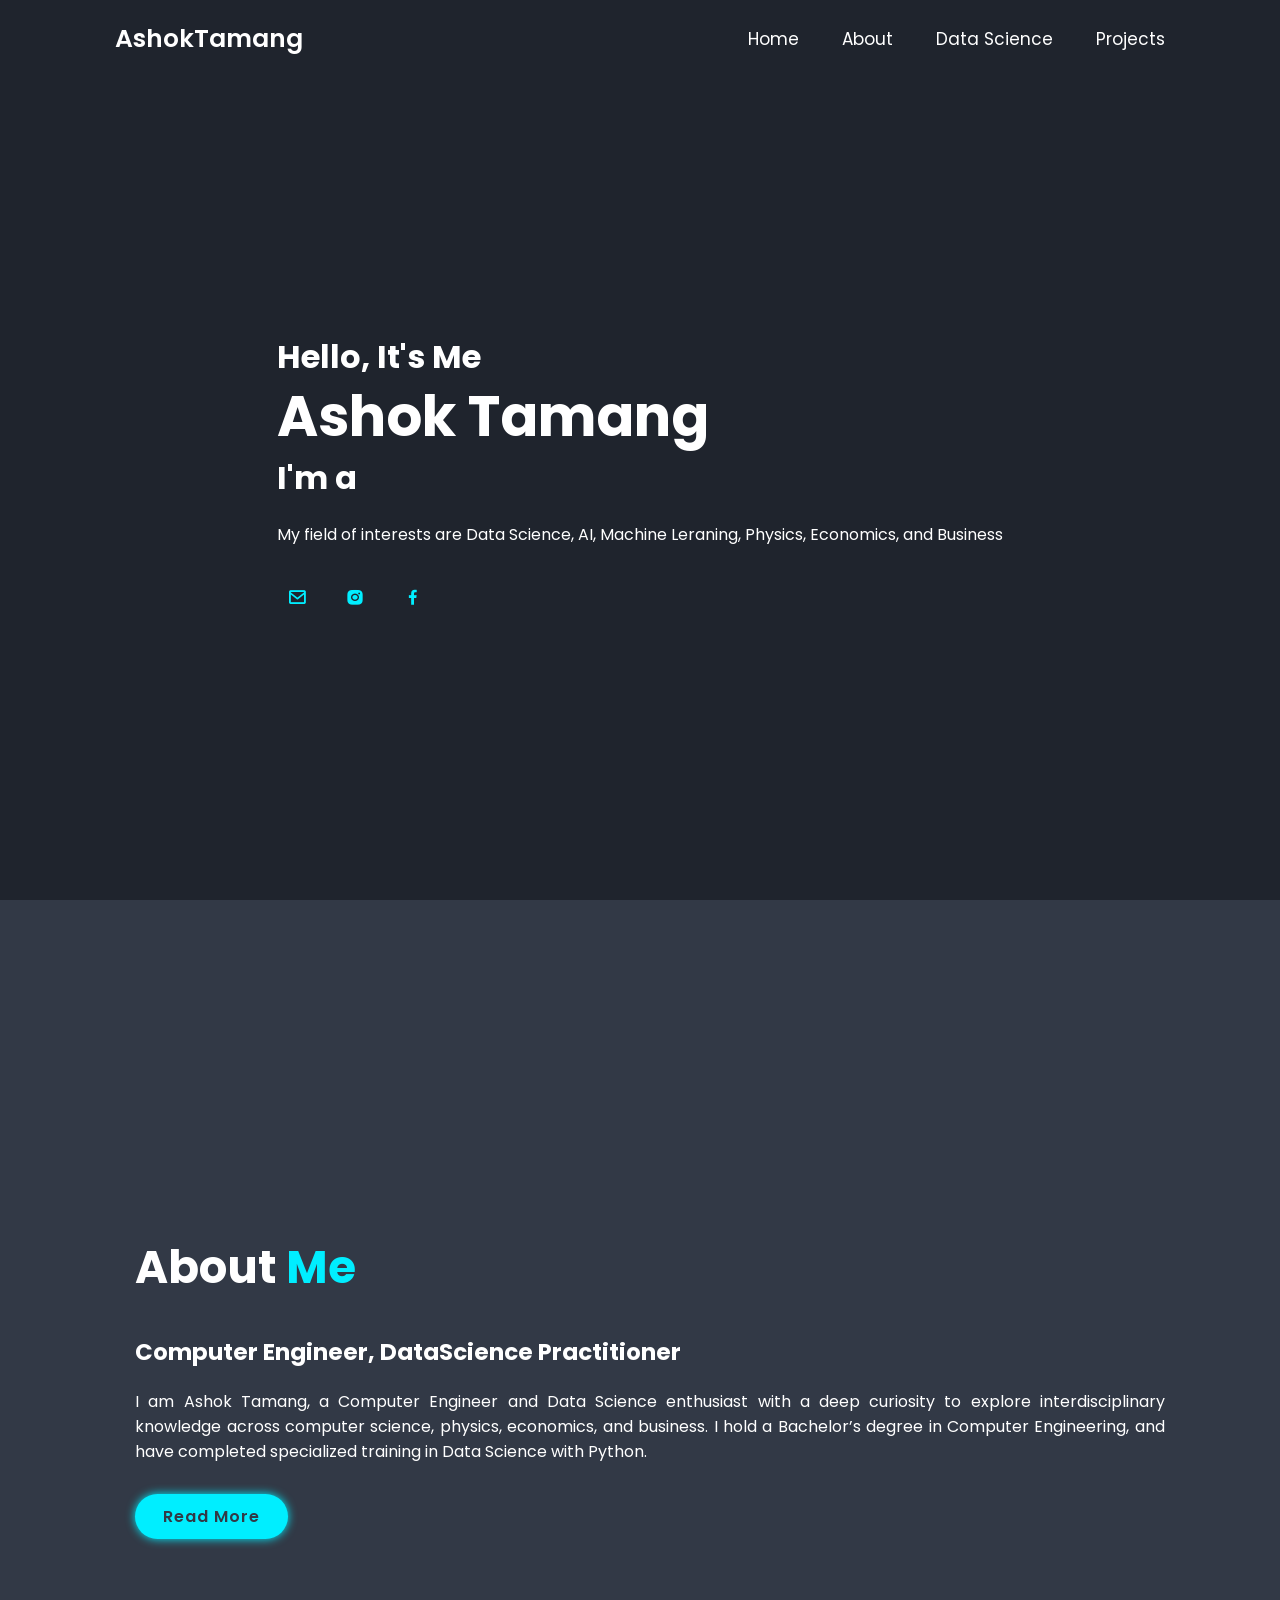
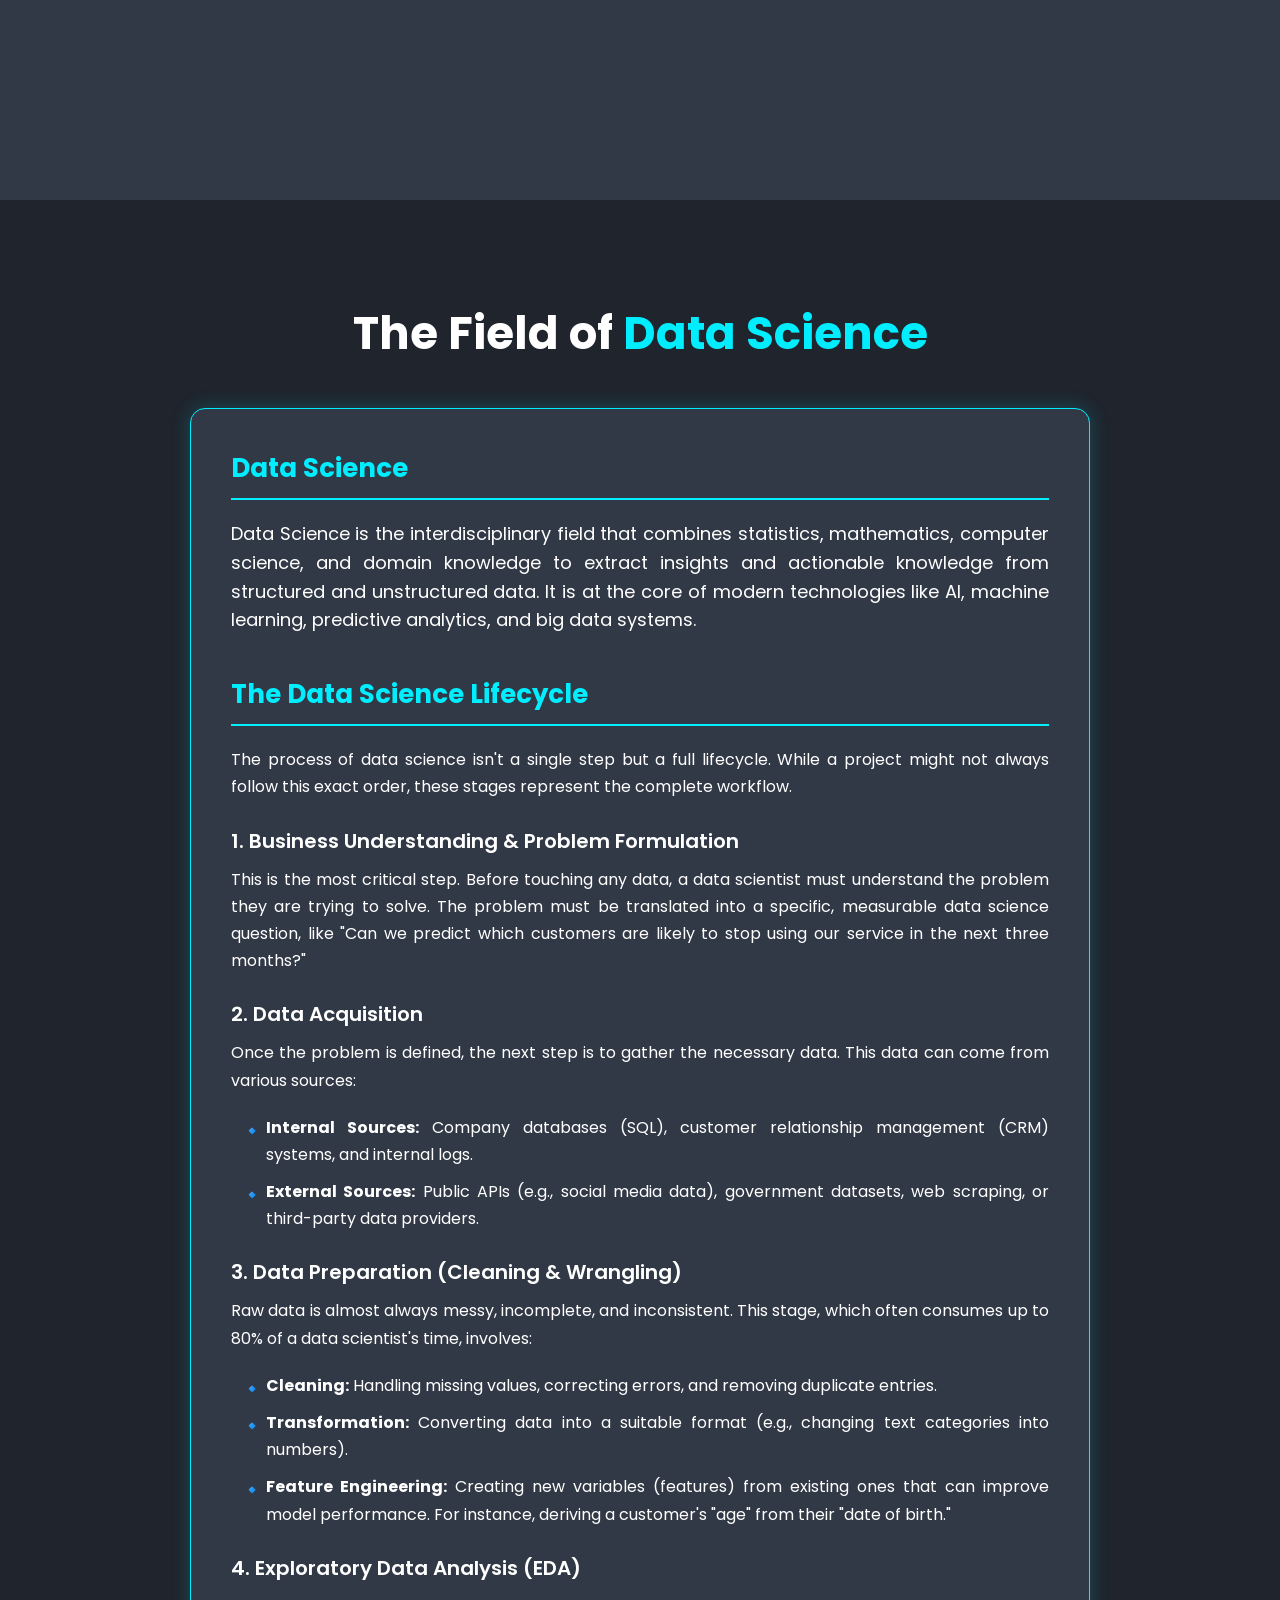
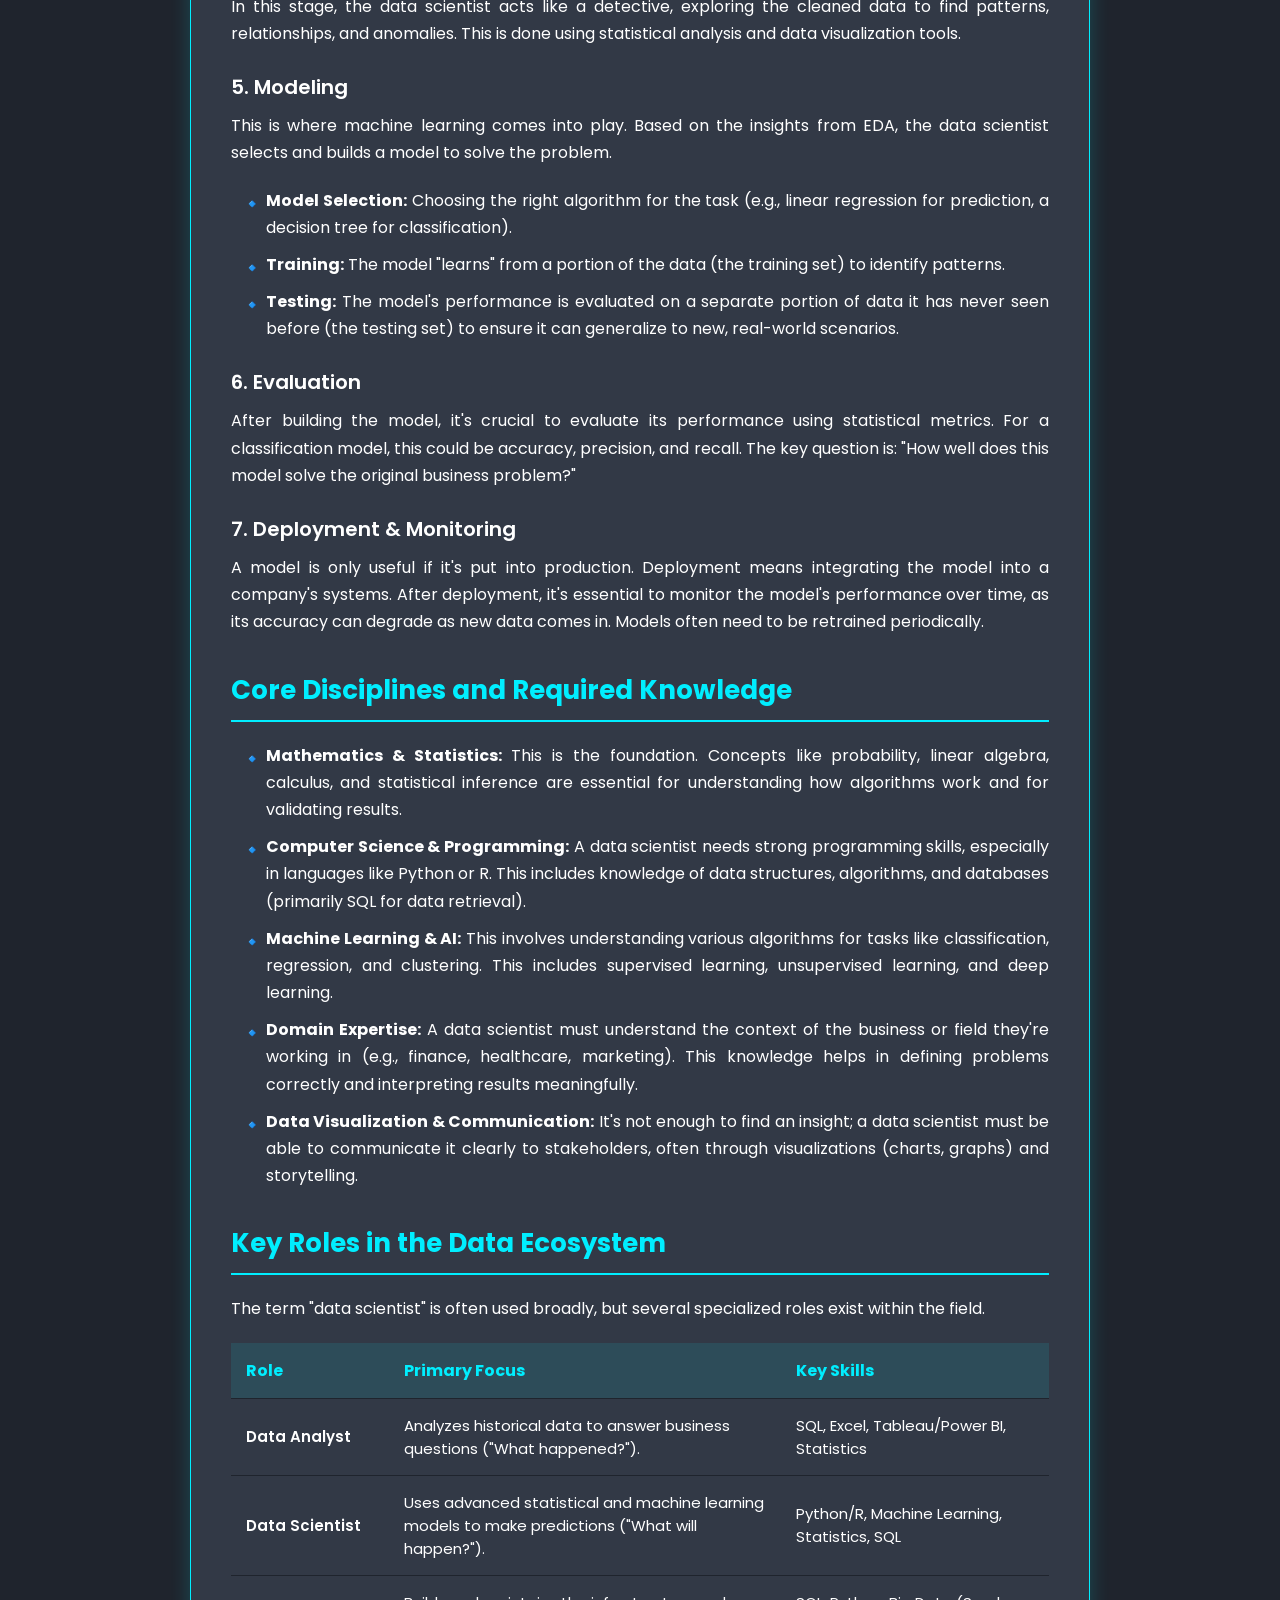
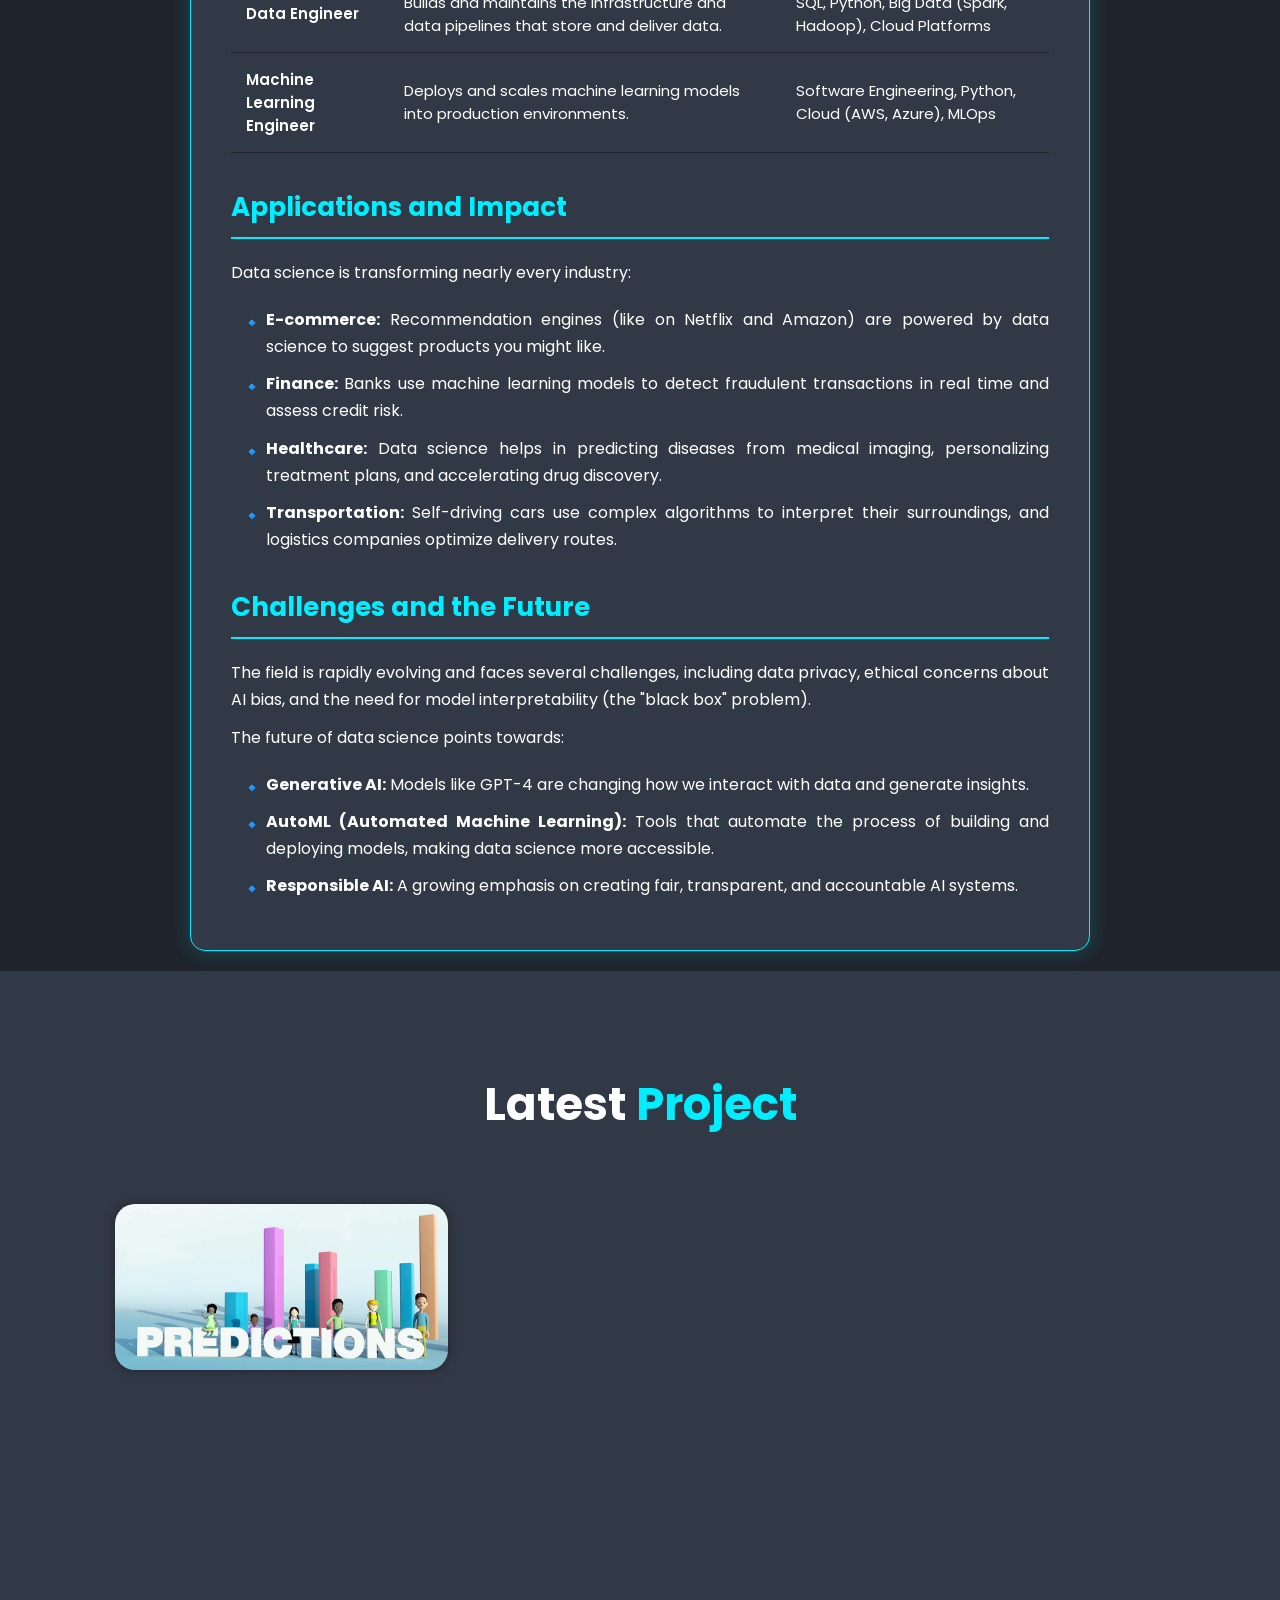
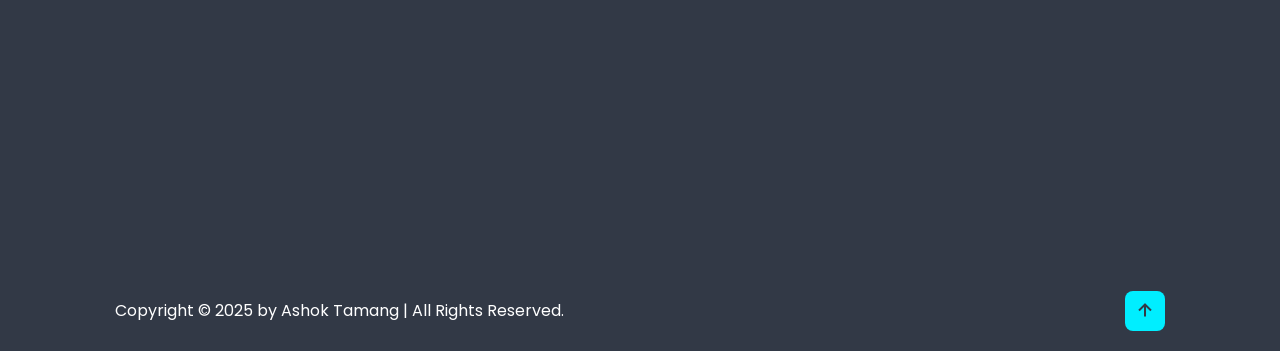
==== commit bb07e2ce: "Project4 added" ====
--- a/index.html
+++ b/index.html
@@ -215,12 +215,12 @@
             </div>
 
             <div class="portfolio-box">
-                <img src="images/homepage/portfolio3.jpeg" alt="">
-                <div class="portfolio-layer">
-                    <h4>Student Information Management System With Final Grade Prediction using Multiple Linear Regression</h4>
+                <img src="images/homepage/portfolio4.jpg" alt="">
+                <div class="portfolio-layer">
+                    <p>Student Information Management System With Final Grade Prediction using Multiple Linear Regression</p>
                     <p>Final Year Project
                     </p>
-                    <a href="images/homepage/project.pdf" download class="btn">Download Project Report</a>
+                    <a href="images/homepage/project.pdf">View Report</a>
                 </div>
             </div>
         </div>
